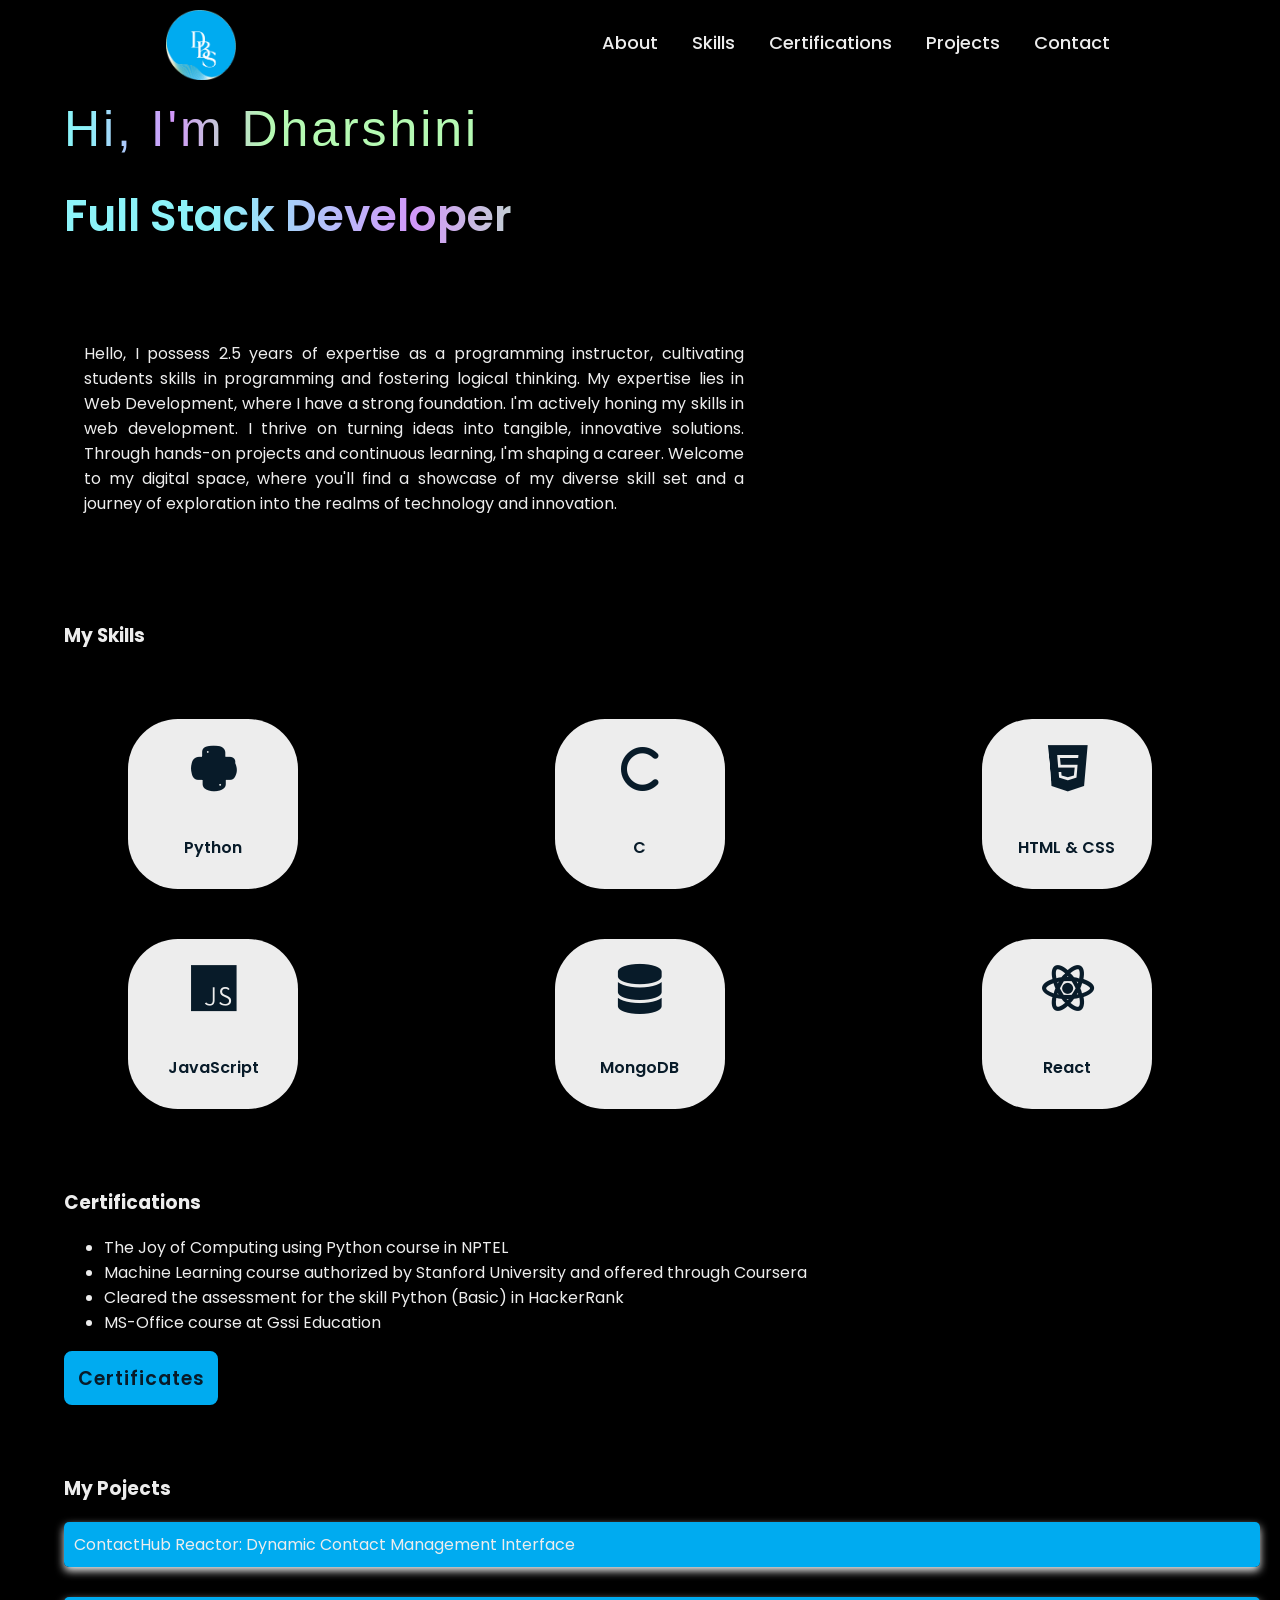
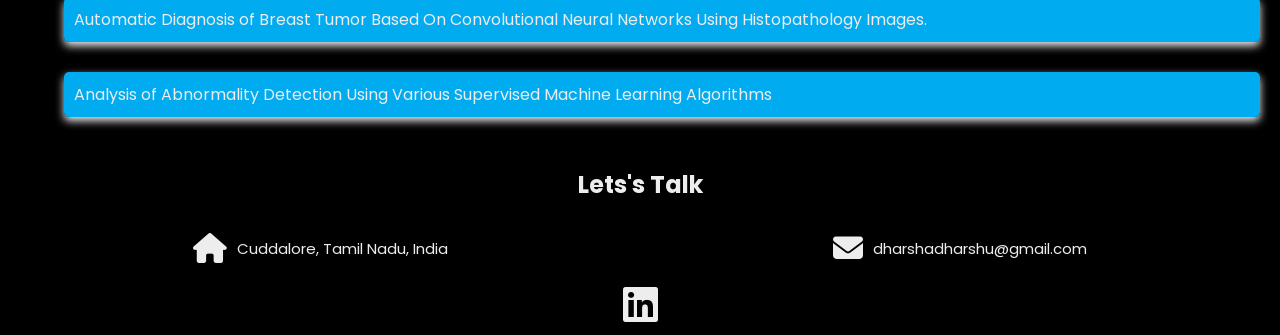
==== index.html @ 614b3e30 "Add files via upload First Commit" ====
<!DOCTYPE html>
<html lang="en">
    <head>
        <meta charset="UTF-8">
        <meta name="viewport" content="width=device-width, initial-scale=1.0">
        <link rel="stylesheet" href="style.css">
        <link rel="stylesheet" href="https://cdnjs.cloudflare.com/ajax/libs/font-awesome/6.4.2/css/all.min.css" integrity="sha512-z3gLpd7yknf1YoNbCzqRKc4qyor8gaKU1qmn+CShxbuBusANI9QpRohGBreCFkKxLhei6S9CQXFEbbKuqLg0DA==" crossorigin="anonymous" referrerpolicy="no-referrer" />
        <link href="https://fonts.googleapis.com/css2?family=Poppins:wght@300;400;700&display=swap" rel="stylesheet">
        <link rel="icon" href="/Images/icon.png" type="image/x-icon">
        <title>Dharshini B S</title>
    </head>

    <body>
        <header>
            <nav>
                <div class="logo"><a href="index.html"><img class="logo" src="Images/logo.png" alt=""></a></div>
                <div>
                    <ul class="navi">
                        <li><a class="nav-btn" href="#about">About</a></li>
                        <li><a class="nav-btn" href="#skill">Skills</a></li>
                        <li><a class="nav-btn" href="#certifications">Certifications</a></li>
                        <li><a class="nav-btn" href="#projects">Projects</a></li>
                        <li><a class="nav-btn" href="#contact">Contact</a></li>
                    </ul>
                </div>
                <div class="menu">
                    <div class="menu-line"></div>
                    <div class="menu-line"></div>
                    <div class="menu-line"></div>
                </div>
            </nav>
        </header>

        <section class="about" id="about">
            <div class="about_content">
                <span id="name">Hi, I'm Dharshini</span>
                <span><h5>Full Stack Developer</h5></span>
                <p>
                    Hello, I possess 2.5 years of expertise as a programming instructor, cultivating students 
                    skills in programming and fostering logical thinking. My expertise lies in Web Development, 
                    where I have a strong foundation. I'm actively honing my skills in web development. 
                    I thrive on turning ideas into tangible, innovative solutions. Through hands-on projects 
                    and continuous learning, I'm shaping a career. Welcome to my digital space, where you'll find 
                    a showcase of my diverse skill set and a journey of exploration into the realms of technology and innovation.
                </p>

            </div>
        </section>

        <section class="skills" id="skill">
            <h3>My Skills</h3>
            <div class="skills-cont">
                <div class="skill-icon" id="2">
                    <!-- <i class="fa-brands fa-python"></i> -->
                    <i class="fa-brands fa-python fa-beat-fade"></i><p>Python</p>
                </div>
                <div class="skill-icon">
                    <!-- <i class="fa-solid fa-c"></i> -->
                    <i class="fa-sharp fa-solid fa-c fa-beat-fade"></i><p>C</p>
                </div>
                <div class="skill-icon">
                    <!-- <i class="fa-brands fa-html5"></i> -->
                    <i class="fa-brands fa-html5 fa-beat-fade"></i><p>HTML & CSS</p>
                </div>
                <div class="skill-icon">
                    <!-- <i class="fa-brands fa-java"></i> -->
                    <i class="fa-brands fa-js fa-beat-fade"></i><P>JavaScript</P>
                </div>
                <div class="skill-icon">
                    <!-- <i class="fa-solid fa-database"></i> -->
                    <i class="fa-solid fa-database fa-beat-fade"></i><p>MongoDB</p>
                </div>
                <div class="skill-icon">
                    <!-- <i class="fa-solid fa-wifi"></i> -->
                    <i class="fa-brands fa-react fa-beat-fade"></i><p>React</p>
                </div>
            </div>
        </section>

        <section class="certifications" id="certifications">
            <h3>Certifications</h3>
            <ul>
                <li>The Joy of Computing using Python course in NPTEL</li>
                <li>Machine Learning course authorized by Stanford University and offered through Coursera</li>
                <li>Cleared the assessment for the skill Python (Basic) in HackerRank</li>
                <li> MS-Office course at Gssi Education</li>
            </ul>
            <div class="btn">
                <a class="crt_btn" href="Document/Certificate.pdf" target="_blank">Certificates</a>
            </div>
        </section>

        <section class="projects" id="projects">
            <h3>My Pojects</h3>
            <div class="project-mobile-view">
                <div class="project-container">
                    <div class="project-header" onclick="toggleprojectcontainer('section3')">ContactHub Reactor: Dynamic Contact Management Interface</div>
                    <div class="project-content" id="section3">
                        <p>The "Contact Manager using React" project involves creating a web application using the React 
                            JavaScript library to efficiently manage and organize contact information. Users can add, 
                            edit, and delete contacts, while the application dynamically updates the user interface.
                             This project typically incorporates features such as a responsive design, 
                             real-time search functionality, and a user-friendly interface for seamless contact management.</p>
                    </div>
                </div>
                <div class="project-container">
                    <div class="project-header" onclick="toggleprojectcontainer('section1')">Automatic Diagnosis of Breast Tumor Based On Convolutional Neural
                        Networks Using Histopathology Images.</div>
                    <div class="project-content" id="section1">
                        <p>Classification of the breast tissues based on supervised learning by training a
                            deep Convolutional Neural Network to improves the accuracy.The proposed
                            CNN model is compared with different classifiers for performance
                            evaluation.</p>
                    </div>
                </div>
                <div class="project-container">
                    <div class="project-header" onclick="toggleprojectcontainer('section2')">Analysis of
                        Abnormality Detection Using Various Supervised
                        Machine Learning Algorithms</div>
                    <div class="project-content" id="section2">
                        <p>The project utilizes intelligent systems in e-health for abnormality detection 
                            using wearable device data (blood pressure, ECG, etc.). Various machine learning algorithms,
                             including Decision Tree, SVM, KNN, and others, classify individuals as normal or abnormal. 
                             The aim is to enhance patient well-being and reduce healthcare costs by improving the
                              quality of healthcare decision-making.</p>
                    </div>
                </div>

            </div>
        </section>

        <footer id="contact">
            <h2>Lets's Talk</h2>
            <div class="contact">
                <div class="address">
                    <a href="https://www.google.com/maps/place/Cuddalore,+Tamil+Nadu/@11.7509062,79.7460755,14z/" target="_blank"><i class="fa-solid fa-house fa-bounce"></i></a>
                    <a href="https://www.google.com/maps/place/Cuddalore,+Tamil+Nadu/@11.7509062,79.7460755,14z/" target="_blank"><p>Cuddalore, Tamil Nadu, India</p></a>
                </div>

                <div class="mailid">
                    <a href="mailto:dharshadharshu@gmail.com"><i class="fa-solid fa-envelope fa-flip"></i></a>
                    <a href="mailto:dharshadharshu@gmail.com"><p>dharshadharshu@gmail.com</p></a>
                </div>
            </div>
            <div class="links">
                <a href="https://www.linkedin.com/in/dharshini-b-s-400274221" target="_blank"><i class="fa-brands fa-linkedin fa-fade"></i></a>
            </div>
        </footer>
    </body>
    
    <script>
        const menu = document.querySelector('.menu')
        const navi = document.querySelector('.navi')
        const menuList = document.querySelector('nav div ul')
        menu.addEventListener('click', ()=>{
            menuList.classList.toggle('showmenu')
        })
        navi.addEventListener('click', ()=>{
            menuList.classList.toggle('showmenu')
        })

        function toggleprojectcontainer(sectionId) {
            var section = document.getElementById(sectionId);
            var activeSections = document.querySelectorAll('.project-content.active');
            activeSections.forEach(function(activeSection) {
                if (activeSection.id !== sectionId) {
                    activeSection.classList.remove('active');
                }
            });
            section.classList.toggle('active');
        }
    </script>
</html>
---- style.css ----
/* background: linear-gradient(to right, #12c2e9, #f64f59, #f64f59);
    -webkit-background-clip: text;
    -webkit-text-fill-color: transparent; */


html{
    scroll-behavior: smooth;
}
body{
    padding: 0;
    margin: 0;
    font-family: 'Poppins','Gill Sans', 'Gill Sans MT', Calibri, 'Trebuchet MS', sans-serif;
    background: black;
    color: #ededed;
}
.about_content #name{
font-family: "Lucida Sans Unicode", "Lucida Grande", sans-serif;
background: rgb(140,243,249);
background: linear-gradient(90deg, rgba(140,243,249,1) 5%, rgba(210,151,250,1) 26%, rgba(181,250,179,1) 49%, rgba(181,250,179,1) 93%);
background-clip: text;
-webkit-text-fill-color: transparent;
font-size: 50px;
letter-spacing: 2.9px;
word-spacing: 0.2px;
font-weight: 1900;
}
.about_content span h5{
    background: rgb(140,243,249);
    background: linear-gradient(90deg, rgba(140,243,249,1) 21%, rgba(210,151,250,1) 50%, rgba(181,250,179,1) 75%, rgba(255,189,202,1) 100%);
    background-clip: text;
    -webkit-text-fill-color: transparent;
    font-size: 44px;
    font-weight: 600;
    margin-top: 25px;
}
header{
    position: fixed;
    width: 100%;
    background: black;
    z-index: 100;
}
nav{
    display: flex;
    justify-content: space-around;
    align-items: center;
}

nav ul a{
    position: relative;
    text-decoration: none;
    color: #ededed;
    font-weight: 500;
    border-radius: 2px;
    padding: 10px;
    font-size: 18px;
    transition: .5s;
    overflow: hidden;
}
.logo{
    width: 70px;
    height: 70px;
    padding: 5px;
}
nav li{
    display: inline-block;
    margin: 0 5px;
    justify-content: space-around;
    margin-top: 5px;
}
nav ul a::before{
    border-radius: 20px;
    content: '';
    position: absolute;
    top: 0;
    left: 0;
    width: 0%;
    height: 100%;
    background: #00abf0;
    z-index: -1;
    transition: .3s;
}
nav ul a:hover::before{
    width: 100%;
}
   
.menu-line{
    height: 3px;
    width: 20px;
    background-color: #ededed;
    margin-bottom: 3px;
}
.menu{
    cursor: pointer;
    display: none;
}

@media all and (max-width:720px){
    .logo{
        position: relative;
        bottom: 8px;
        padding: 3px;
    }
    nav{
        flex-direction: column;
    }
    nav li{
        display: block;
        padding: 10px 0;
        background: none;

    }
    nav ul{
        text-align: center;
        padding: 0;
        display: none;
    }
    .logo{
        align-self: flex-start;
        margin: 10px 0px 0px 30px;
    }
    .menu{
        display: block;
        position: absolute;
        right: 20px;
        top: 30px;
    }
    .showmenu{
        display: block;
    }
}
.about{
    padding-top: 100px;
    display: flex;
    align-items: center;
    padding-left: 5%;    
}    

.about_content{
    max-width: 700px;
}


.about_content h1{
    font-size: 40px;
    font-weight: 700;
}

.about_content h3{
    font-size: 32px;
    font-weight: 700;
    color: #00abf0;
    line-height: .5;
}

.about_content p{
    font-size: 16px;
    /* margin: 20px 0 40px; */
    text-align: justify;
    padding: 20px;
    padding-top: -20px;
}

.btn a{
    display: inline-flex;
    justify-content: center;
    align-items: center;
    width: 150px;
    height: 50px;
    position: relative;
    background: #00abf0;
    border: 2px solid #00abf0;
    border-radius: 8px;
    font-size: 19px;
    color: #081b29;
    text-decoration: none;
    font-weight: 600;
    letter-spacing: 1px;
    z-index: 1;
    overflow: hidden;
}

.btn .res_btn{
    background: transparent;
    color: #00abf0;
}

.btn .res_btn::before{
    background: #00abf0;
}

.btn .res_btn:hover{
    color: #081b29;
}

.btn a::before{
    content: '';
    position: absolute;
    top: 0;
    left: 0;
    width: 0;
    height: 100%;
    background: #081b29;
    z-index: -1;
    transition: .3s;
}

.btn a:hover::before{
    width: 100%;
}
.skills{
    padding-top: 50px;
}
.skills h3{
    padding-left: 5%;
}
.skills-cont{
    max-width: 100%;
    display: grid;
    grid-template-columns: repeat(3, 1fr);
    justify-items: center;
    align-items: center;
}
.skills-cont div{
    background-color: #ededed;
    height: 170px;
    width: 170px;
    border-radius: 50px;
    margin-top: 50px;
    text-align: center;
    position: relative;
    transition: .5s;
    overflow: hidden;
    z-index: 1;
}
.skill-icon i{
    font-size: 50px;
    color: #081b29;
    line-height: 2;
}
.skills-cont div p{
    color: #081b29;
    font-weight: 600;
    display: flex;
    justify-content: center;
}
.skills-cont div::before{
    border-radius: 50px;
    content: '';
    position: absolute;
    top: 0;
    left: 0;
    width: 100%;
    height: 0%;
    background: #00abf0;
    z-index: -1;
    transition: .3s;
}

.skills-cont div:hover::before{
    height: 100%;
}
.skills-cont div:hover{
    box-shadow: 0 4px 8px 0 #ededed, 0 6px 20px 0 #ededed;
}
@media all and (max-width:750px){
    .skills-cont{
        grid-template-columns: repeat(2, 1fr);
    }
    .skills-cont div{
        height: 140px;
        width: 140px;
        border-radius: 30px;
    }
    .skill-icon i{
        font-size: 40px;
    }
    .skills-cont div p{
        font-size: 15px;
    }
    .skills-cont div::before{
        border-radius: 30px;
        content: '';
        position: absolute;
        top: 0;
        left: 0;
        width: 100%;
        height: 0%;
        background: #00abf0;
        z-index: -1;
        transition: .3s;
    }
}
.skill-icon i:nth-child(1){
    font-weight: 1000;
}

.certifications{
    padding-top: 60px;
    margin-left: 5%;
}
.certifications p{
    width: 90%;
    padding-left: 10px;
    text-align: justify;
    font-size: 16px;
}
.slider-wrapper{
    display: flex;
    justify-content: center;
    position: relative;
    max-width: 90%;
    margin: 0 auto;
    margin-top: 30px;
}
.slider{
    margin-right: 5%;
    max-width: 48rem;
    display: flex;
    aspect-ratio: 16 / 9;
    overflow-x: auto;
    scroll-snap-type: x mandatory;
    scroll-behavior: smooth;
    border-radius: 20px;
    box-shadow: 0 4px 8px 0 #ededed, 0 6px 20px 0 #ededed;
    transition: .5s;
}
.slider:hover{
    box-shadow: 0 4px 8px 0 #00abf0, 0 6px 20px 0 #00abf0;
}
.slider {
    -ms-overflow-style: none;  /* Internet Explorer 10+ */
    scrollbar-width: none;  /* Firefox */
}
.slider::-webkit-scrollbar { 
    display: none;  /* Safari and Chrome */
}
.slider img{
    flex: 1 0 100%;
    scroll-snap-align: start;
    object-fit: cover;
    border-radius: 20px;
}
.slider-nav a{
    width: 10px;
    height: 10px;
    border-radius: 50%;
    background: #ffff;
    opacity: 0.75;
    transition: opacity ease 250ms;
}
.slider-nav a:hover{
    opacity: 1;
}
.btn .crt_btn:hover{
    color: #00abf0;
}

.projects{
    padding-left: 5%;
    padding-top: 50px;
}
.project-mobile-view{
    display: block;
    padding-right: 20px;
}
.project-container {
    border-radius: 5px;
    margin-bottom: 30px;
    overflow: hidden;
    box-shadow: 0 4px 8px 0 #ededed, 0 0 0px 0 #ededed;
}
.project-container:hover{
    box-shadow: 0 4px 8px 0 #00abf0, 0 6px 20px 0 #00abf0;
}
.project-header {
    background-color: #00abf0;
    padding: 10px;
    cursor: pointer;
}
.project-content {
    background: #ededed;
    color: #081b29;
    max-height: 0;
    opacity: 0;
    padding: 0px 15px 0px 15px;
    text-align: justify;
    overflow: hidden;
    transition: max-height 0.3s ease-out, opacity 0.3s ease-out;
}
.project-content.active {
    max-height: 1000px;
    opacity: 1;
    transition: max-height 0.5s ease-in, opacity 0.5s ease-in;
}

footer{
    width: 100%;
    background: black;
    display: flex;
    flex-direction: column;
    align-items: center;
    justify-content: center;
    text-decoration: none;
}
footer div{
    width: 100%;
}

footer .contact{
    display: flex;
    align-items: center;
    justify-content: space-around;
}
footer .contact div{
    font-size: 15px;
    text-decoration: none;
    display: flex;
    align-items: center;
    justify-content: center;
    color: #ededed;
}
.contact a{
    text-decoration: none;
    color: #ededed;
}
footer .contact i{
    font-size: 30px;
    float: right;
    align-self:right;
}
footer .contact p{
    margin-left: 10px;
}

footer .links{
    display: contents;
    align-items: center;
    font-size: 40px;
}

footer .links i{
    height: 37px;
    text-decoration: none;
    padding: 0;
    color: #ededed;
}
footer .links i:hover{
    box-shadow: 0 4px 8px 0 #00abf0, 0 6px 20px 0 #00abf0;
}
@media all and (max-width:750px){
    footer .contact{
        display: flex;
        flex-direction: column;
        align-items: center;
        justify-content: space-around;
    }
    footer .links i{
        box-shadow: 0 4px 8px 0 #00abf0, 0 6px 20px 0 #00abf0;
    }
    footer .links i:hover{
        content: none;
    }
}
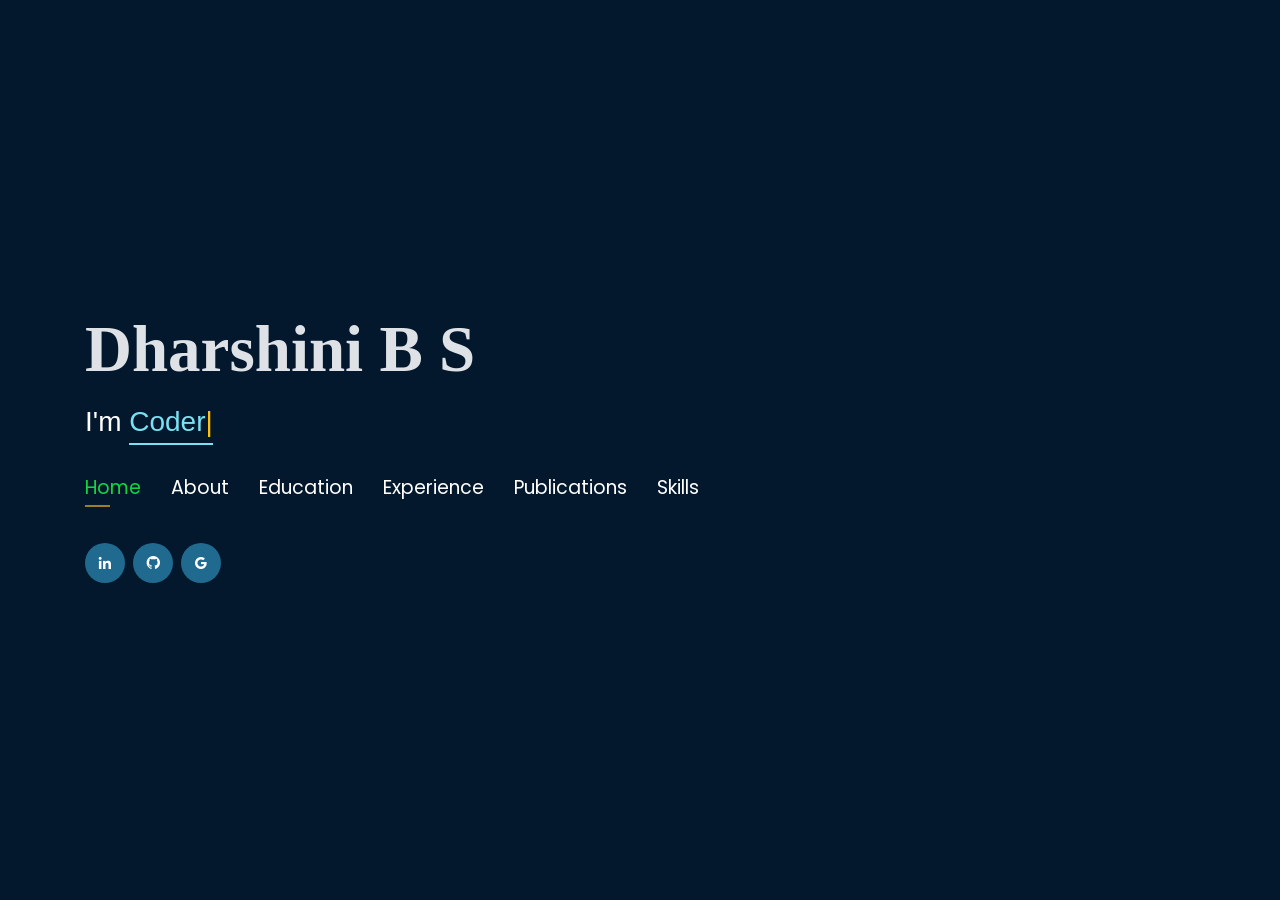
==== commit e48190f6: "Add files via upload" ====
--- a/index.html
+++ b/index.html
@@ -1,173 +1,636 @@
-<!DOCTYPE html>
-<html lang="en">
-    <head>
-        <meta charset="UTF-8">
-        <meta name="viewport" content="width=device-width, initial-scale=1.0">
-        <link rel="stylesheet" href="style.css">
-        <link rel="stylesheet" href="https://cdnjs.cloudflare.com/ajax/libs/font-awesome/6.4.2/css/all.min.css" integrity="sha512-z3gLpd7yknf1YoNbCzqRKc4qyor8gaKU1qmn+CShxbuBusANI9QpRohGBreCFkKxLhei6S9CQXFEbbKuqLg0DA==" crossorigin="anonymous" referrerpolicy="no-referrer" />
-        <link href="https://fonts.googleapis.com/css2?family=Poppins:wght@300;400;700&display=swap" rel="stylesheet">
-        <link rel="icon" href="/Images/icon.png" type="image/x-icon">
-        <title>Dharshini B S</title>
-    </head>
-
-    <body>
-        <header>
-            <nav>
-                <div class="logo"><a href="index.html"><img class="logo" src="Images/logo.png" alt=""></a></div>
-                <div>
-                    <ul class="navi">
-                        <li><a class="nav-btn" href="#about">About</a></li>
-                        <li><a class="nav-btn" href="#skill">Skills</a></li>
-                        <li><a class="nav-btn" href="#certifications">Certifications</a></li>
-                        <li><a class="nav-btn" href="#projects">Projects</a></li>
-                        <li><a class="nav-btn" href="#contact">Contact</a></li>
-                    </ul>
-                </div>
-                <div class="menu">
-                    <div class="menu-line"></div>
-                    <div class="menu-line"></div>
-                    <div class="menu-line"></div>
-                </div>
-            </nav>
-        </header>
-
-        <section class="about" id="about">
-            <div class="about_content">
-                <span id="name">Hi, I'm Dharshini</span>
-                <span><h5>Full Stack Developer</h5></span>
-                <p>
-                    Hello, I possess 2.5 years of expertise as a programming instructor, cultivating students 
-                    skills in programming and fostering logical thinking. My expertise lies in Web Development, 
-                    where I have a strong foundation. I'm actively honing my skills in web development. 
-                    I thrive on turning ideas into tangible, innovative solutions. Through hands-on projects 
-                    and continuous learning, I'm shaping a career. Welcome to my digital space, where you'll find 
-                    a showcase of my diverse skill set and a journey of exploration into the realms of technology and innovation.
-                </p>
-
-            </div>
-        </section>
-
-        <section class="skills" id="skill">
-            <h3>My Skills</h3>
-            <div class="skills-cont">
-                <div class="skill-icon" id="2">
-                    <!-- <i class="fa-brands fa-python"></i> -->
-                    <i class="fa-brands fa-python fa-beat-fade"></i><p>Python</p>
-                </div>
-                <div class="skill-icon">
-                    <!-- <i class="fa-solid fa-c"></i> -->
-                    <i class="fa-sharp fa-solid fa-c fa-beat-fade"></i><p>C</p>
-                </div>
-                <div class="skill-icon">
-                    <!-- <i class="fa-brands fa-html5"></i> -->
-                    <i class="fa-brands fa-html5 fa-beat-fade"></i><p>HTML & CSS</p>
-                </div>
-                <div class="skill-icon">
-                    <!-- <i class="fa-brands fa-java"></i> -->
-                    <i class="fa-brands fa-js fa-beat-fade"></i><P>JavaScript</P>
-                </div>
-                <div class="skill-icon">
-                    <!-- <i class="fa-solid fa-database"></i> -->
-                    <i class="fa-solid fa-database fa-beat-fade"></i><p>MongoDB</p>
-                </div>
-                <div class="skill-icon">
-                    <!-- <i class="fa-solid fa-wifi"></i> -->
-                    <i class="fa-brands fa-react fa-beat-fade"></i><p>React</p>
-                </div>
-            </div>
-        </section>
-
-        <section class="certifications" id="certifications">
-            <h3>Certifications</h3>
-            <ul>
-                <li>The Joy of Computing using Python course in NPTEL</li>
-                <li>Machine Learning course authorized by Stanford University and offered through Coursera</li>
-                <li>Cleared the assessment for the skill Python (Basic) in HackerRank</li>
-                <li> MS-Office course at Gssi Education</li>
-            </ul>
-            <div class="btn">
-                <a class="crt_btn" href="Document/Certificate.pdf" target="_blank">Certificates</a>
-            </div>
-        </section>
-
-        <section class="projects" id="projects">
-            <h3>My Pojects</h3>
-            <div class="project-mobile-view">
-                <div class="project-container">
-                    <div class="project-header" onclick="toggleprojectcontainer('section3')">ContactHub Reactor: Dynamic Contact Management Interface</div>
-                    <div class="project-content" id="section3">
-                        <p>The "Contact Manager using React" project involves creating a web application using the React 
-                            JavaScript library to efficiently manage and organize contact information. Users can add, 
-                            edit, and delete contacts, while the application dynamically updates the user interface.
-                             This project typically incorporates features such as a responsive design, 
-                             real-time search functionality, and a user-friendly interface for seamless contact management.</p>
-                    </div>
-                </div>
-                <div class="project-container">
-                    <div class="project-header" onclick="toggleprojectcontainer('section1')">Automatic Diagnosis of Breast Tumor Based On Convolutional Neural
-                        Networks Using Histopathology Images.</div>
-                    <div class="project-content" id="section1">
-                        <p>Classification of the breast tissues based on supervised learning by training a
-                            deep Convolutional Neural Network to improves the accuracy.The proposed
-                            CNN model is compared with different classifiers for performance
-                            evaluation.</p>
-                    </div>
-                </div>
-                <div class="project-container">
-                    <div class="project-header" onclick="toggleprojectcontainer('section2')">Analysis of
-                        Abnormality Detection Using Various Supervised
-                        Machine Learning Algorithms</div>
-                    <div class="project-content" id="section2">
-                        <p>The project utilizes intelligent systems in e-health for abnormality detection 
-                            using wearable device data (blood pressure, ECG, etc.). Various machine learning algorithms,
-                             including Decision Tree, SVM, KNN, and others, classify individuals as normal or abnormal. 
-                             The aim is to enhance patient well-being and reduce healthcare costs by improving the
-                              quality of healthcare decision-making.</p>
-                    </div>
-                </div>
-
-            </div>
-        </section>
-
-        <footer id="contact">
-            <h2>Lets's Talk</h2>
-            <div class="contact">
-                <div class="address">
-                    <a href="https://www.google.com/maps/place/Cuddalore,+Tamil+Nadu/@11.7509062,79.7460755,14z/" target="_blank"><i class="fa-solid fa-house fa-bounce"></i></a>
-                    <a href="https://www.google.com/maps/place/Cuddalore,+Tamil+Nadu/@11.7509062,79.7460755,14z/" target="_blank"><p>Cuddalore, Tamil Nadu, India</p></a>
-                </div>
-
-                <div class="mailid">
-                    <a href="mailto:dharshadharshu@gmail.com"><i class="fa-solid fa-envelope fa-flip"></i></a>
-                    <a href="mailto:dharshadharshu@gmail.com"><p>dharshadharshu@gmail.com</p></a>
-                </div>
-            </div>
-            <div class="links">
-                <a href="https://www.linkedin.com/in/dharshini-b-s-400274221" target="_blank"><i class="fa-brands fa-linkedin fa-fade"></i></a>
-            </div>
-        </footer>
-    </body>
-    
-    <script>
-        const menu = document.querySelector('.menu')
-        const navi = document.querySelector('.navi')
-        const menuList = document.querySelector('nav div ul')
-        menu.addEventListener('click', ()=>{
-            menuList.classList.toggle('showmenu')
-        })
-        navi.addEventListener('click', ()=>{
-            menuList.classList.toggle('showmenu')
-        })
-
-        function toggleprojectcontainer(sectionId) {
-            var section = document.getElementById(sectionId);
-            var activeSections = document.querySelectorAll('.project-content.active');
-            activeSections.forEach(function(activeSection) {
-                if (activeSection.id !== sectionId) {
-                    activeSection.classList.remove('active');
-                }
-            });
-            section.classList.toggle('active');
-        }
-    </script>
-</html>+<!DOCTYPE html>
+<html lang="en">
+
+<head>
+  <!-- Google Tag Manager -->
+  <script>(function(w,d,s,l,i){w[l]=w[l]||[];w[l].push({'gtm.start':
+  new Date().getTime(),event:'gtm.js'});var f=d.getElementsByTagName(s)[0],
+  j=d.createElement(s),dl=l!='dataLayer'?'&l='+l:'';j.async=true;j.src=
+  'https://www.googletagmanager.com/gtm.js?id='+i+dl;f.parentNode.insertBefore(j,f);
+  })(window,document,'script','dataLayer','GTM-5BB8W2X');</script>
+  <!-- End Google Tag Manager -->
+  <link rel="icon" type="image/png" href="/favicon.png"/>
+  <meta charset="utf-8">
+  <meta content="width=device-width, initial-scale=1.0" name="viewport">
+
+  <title>Personal Portfolio</title>
+  <meta content="" name="descriptison">
+  <meta content="" name="keywords">
+
+  <!-- Google Fonts -->
+  <link href="https://fonts.googleapis.com/css?family=Open+Sans:300,300i,400,400i,600,600i,700,700i|Raleway:300,300i,400,400i,500,500i,600,600i,700,700i|Poppins:300,300i,400,400i,500,500i,600,600i,700,700i" rel="stylesheet">
+
+  <!-- Vendor CSS Files -->
+  <link href="assets/vendor/bootstrap/css/bootstrap.min.css" rel="stylesheet">
+  <link href="assets/vendor/icofont/icofont.min.css" rel="stylesheet">
+  <link href="assets/vendor/remixicon/remixicon.css" rel="stylesheet">
+  <link href="assets/vendor/owl.carousel/assets/owl.carousel.min.css" rel="stylesheet">
+  <link href="assets/vendor/boxicons/css/boxicons.min.css" rel="stylesheet">
+  <link href="assets/vendor/venobox/venobox.css" rel="stylesheet">
+
+  <!-- Template Main CSS File -->
+  <link href="assets/css/style.css" rel="stylesheet">
+
+
+  <!-- Global site tag (gtag.js) - Google Analytics -->
+  <script async src="https://www.googletagmanager.com/gtag/js?id=UA-169007209-3"></script>
+  <script>
+    window.dataLayer = window.dataLayer || [];
+    function gtag(){dataLayer.push(arguments);}
+    gtag('js', new Date());
+
+    gtag('config', 'UA-169007209-3');
+  </script>
+
+
+
+  <!-- =======================================================
+  * Template Name: Personal - v2.1.0
+  * Template URL: https://bootstrapmade.com/personal-free-resume-bootstrap-template/
+  * Author: BootstrapMade.com
+  * License: https://bootstrapmade.com/license/
+  ======================================================== -->
+</head>
+
+<body>
+  
+  <!-- Google Tag Manager (noscript) -->
+  <noscript><iframe src="https://www.googletagmanager.com/ns.html?id=GTM-5BB8W2X"
+  height="0" width="0" style="display:none;visibility:hidden"></iframe></noscript>
+  <!-- End Google Tag Manager (noscript) -->
+  <!-- ======= Header ======= -->
+  <header id="header" class="header-tops">
+
+    <div class="container">
+
+      <h1><a href="index.html">Dharshini B S</a></h1>
+      <h2 style="color:#fff">I'm <span class="typing" style="color:#7ae0f2"></span></h2>
+      <nav class="nav-menu d-none d-lg-block">
+        <ul>
+          <li class="active"><a href="#header"> <span>Home</span></a></li>
+          <li><a href="#about"><span>About</span></a></li>
+          <li><a href="#education"> <span>Education</span></a></li>
+          <li><a href="#experience"> <span>Experience</span></a></li>
+          <li><a href="#portfolio"> <span>Publications</span></a></li>
+          <li><a href="#skills"> <span>Skills</span></a></li>
+        </ul>
+      </nav><!-- .nav-menu -->
+
+      <div class="social-links">
+          <a href="https://www.linkedin.com/in/dharshinibs" target="_blank" class="linkedin"><i class="bx bxl-linkedin"></i></a>
+          <a href="https://github.com/DharshiniBS" target="_blank" class="github"><i class="bx bxl-github"></i></a>
+          <a href="mailto:dharshadharshu@gmail.com" target="_blank" class="google"><i class="bx bxl-google"></i></a>
+
+      </div>
+
+    </div>
+  </header><!-- End Header -->
+
+  <!-- ======= About Section ======= -->
+  <section id="about" class="about">
+
+    <!-- ======= About Me ======= -->
+    <div class="about-me container">
+
+      <div class="section-title">
+        <h2>About</h2>
+      </div>
+
+      <div class="row">
+        <div class="col-lg-4" data-aos="fade-right">
+          <img src="assets/img/profile.jpeg" class="img-fluid" alt="">
+        </div>
+        <div class="col-lg-8 pt-4 pt-lg-0 content" data-aos="fade-left">
+          <p>
+            Focused and enthusiastic professional specializing in Programming and Deep Learning. 
+            With experience in teaching and training roles, I have built a strong foundation in core concepts and their practical application through various projects. 
+            This hands-on experience has strengthened my interest in these domains. 
+            A quick learner with a strong commitment to continuous improvement, I am driven to consistently enhance my knowledge and skills.
+          </p>
+
+        </div>
+      </div>
+
+    </div><!-- End About Me -->
+
+    <!-- ======= Interests ======= -->
+    <div class="interests container">
+
+      <div class="section-title">
+        <h2>Interests</h2>
+      </div>
+
+      <div class="row">
+        <div class="col-lg-3 col-md-4">
+          <div class="icon-box">
+            <i class="ri-global-line" style="color: #ffbb2c;"></i>
+            <h3>Large Language Models</h3>
+          </div>
+        </div>
+        <div class="col-lg-3 col-md-4 mt-4 mt-md-0">
+          <div class="icon-box">
+            <i class="ri-database-2-line" style="color: #5578ff;"></i>
+            <h3>Machine Learning</h3>
+          </div>
+        </div>
+        <div class="col-lg-3 col-md-4 mt-4 mt-md-0">
+          <div class="icon-box">
+            <i class="ri-camera-3-line" style="color: #e80368;"></i>
+            <h3>Computer Vision</h3>
+          </div>
+        </div>
+        <div class="col-lg-3 col-md-4 mt-4 mt-lg-0">
+          <div class="icon-box">
+            <i class="ri-english-input" style="color: #1c7d32;"></i>
+            <h3>NLP</h3>
+          </div>
+        </div>
+        <div class="col-lg-3 col-md-4 mt-4">
+          <div class="icon-box">
+            <i class="ri-code-s-slash-fill" style="color: #28a745;"></i>
+            <h3>Deep Learning</h3>
+          </div>
+        </div>
+        <div class="col-lg-3 col-md-4 mt-4">
+          <div class="icon-box">
+            <i class="ri-bar-chart-box-line" style="color: #f1081f;"></i>
+            <h3>Visualization</h3>
+          </div>
+        </div>
+        <div class="col-lg-3 col-md-4 mt-4">
+          <div class="icon-box">
+            <i class="ri-file-list-3-line" style="color: #47aeff;"></i>
+            <h3>OOPs</h3>
+          </div>
+        </div>
+        <div class="col-lg-3 col-md-4 mt-4">
+          <div class="icon-box">
+            <i class="ri-image-line" style="color: #ffc107;"></i>
+            <h3>Image Processing</h3>
+          </div>
+        </div>
+      </div>
+
+    </div><!-- End Interests -->
+  </section><!-- End About Section -->
+
+
+
+  <!-- ======= Education Section ======= -->
+  <section id="education" class="services">
+    <div class="container">
+      <div class="section-title">
+        <h2>Education</h2>
+      </div>
+      <div class="row">
+        <div class="col-lg-12" data-aos="fade-up" style="display: inline-block;">
+
+
+            <div class="col-md-4 mt-4 mt-md-0 icon-box" data-aos="fade-up" data-aos-delay="100" style="padding:0px 0px;padding-bottom: 5px;display: inline-block;">
+              <img src="assets/img/education/ASU.jpg" class="img-fluid" alt="">
+              <!-- <h4 style="text-align:left;"><a href="https://www.asu.edu/" target="_blank" style="color:#12d640">Arizona State University</a><br> </h4> -->
+              <p style="text-align:left;color:#fff;padding: 5px 10px;"><em>M.E. in Computer Science & Engineering</em></p>
+              <h5 style="text-align:left;padding: 0px 10px;">Janurary 2016 - 2018</h5>
+              <h6 style="text-align:left;color:#fff;padding: 0px 10px;">Relevant Coursework</h6>
+              <ul style="text-align:left;color:#fff;">
+                <li>Machine Learning</li>
+                <li>Foundation Of Deep Learning</li>
+                <li>Data Mining</li>
+              </ul>
+            </div>
+            <div class="col-md-4 mt-4 mt-md-0 icon-box" data-aos="fade-up" data-aos-delay="100" style="padding:0px 0px;padding-bottom: 5px;display: inline-block;">
+              <img src="assets/img/education/au.png" class="img-fluid" alt="">
+              <!-- <h4 style="text-align:left;"><a href="https://ahduni.edu.in/" target="_blank" style="color:#12d640">Ahmedabad University</a><br> </h4> -->
+              <p style="text-align:left;color:#fff;padding: 5px 10px;"><em>B.E. in Computer Science & Engineering</em></p>
+              <h5 style="text-align:left;padding: 0px 10px;">July 2012 - May 2016</h5>
+              <h6 style="text-align:left;color:#fff;padding: 0px 10px;">Relevant Coursework</h6>
+              <ul style="text-align:left;color:#fff;">
+                <!-- <li>Data Structures &amp; Algorithms</li> -->
+                <li>Object Oriented Programming</li>
+                <!-- <li>Operating Systems</li> -->
+                <li>Web Development</li>
+                <li>Database Management Systems</li>
+                <!-- <li>Computer Vision</li> -->
+              </ul>
+            </div>
+          </div>
+        </div>
+      </div>
+
+
+    <div class="portfolio">
+    <div class="container">
+      <div class="section-title">
+        <h2>Certification</h2>
+      </div>
+
+      <div class="row portfolio-container" style="position: relative; height: 437.75px;">
+
+         <div class="col-lg-4 col-md-6 portfolio-item filter-app" style="position: absolute; left: 0px; top: 0px;">
+          <div class="portfolio-wrap">
+            <img src="assets/img/certification/stanford.jpg" class="img-fluid" alt="">
+            <div class="portfolio-info">
+              <h4>Machine Learning</h4>
+              <div class="portfolio-links">
+                <a href="https://www.coursera.org/account/accomplishments/certificate/WBTCLSNTFJ3L?utm_medium=certificate&amp;utm_source=link&amp;utm_campaign=copybutton_certificate/" target="_blank" title="Certificate"><i class="bx bx-link"></i></a>
+              </div>
+            </div>
+           </div>
+          </div>
+
+        <div class="col-lg-4 col-md-6 portfolio-item filter-app" style="position: absolute; left: 370px; top: 0px;">
+          <div class="portfolio-wrap">
+            <img src="assets/img/certification/google.jpg" class="img-fluid" alt="">
+            <div class="portfolio-info">
+              <h4>Using Python to Interact with the Operating System</h4>
+              <div class="portfolio-links">
+                <a href="https://www.coursera.org/account/accomplishments/certificate/FJD2G23UEFN3?utm_medium=certificate&amp;utm_source=link&amp;utm_campaign=copybutton_certificate" target="_blank" title="Certificate"><i class="bx bx-link"></i></a>
+              </div>
+            </div>
+          </div>
+        </div>
+
+        <div class="col-lg-4 col-md-6 portfolio-item filter-app" style="position: absolute; left: 740px; top: 0px;">
+          <div class="portfolio-wrap">
+            <img src="assets/img/certification/edx.jpg" class="img-fluid" alt="">
+            <div class="portfolio-info">
+              <h4>Unlocking the Power of Generative AI with ChatGPT for Higher Education</h4>
+              <div class="portfolio-links">
+                <a href="https://courses.edx.org/certificates/0804d7b47d7f4a48bcc461adaeb17a81?_gl=1*1rbzo7f*_gcl_au*OTM4NjE3MzAzLjE3Njk5NDMwOTE.*_ga*MjA1NTg3ODk0My4xNzIyOTMyODA3*_ga_D3KS4KMDT0*czE3Njk5NDI0NDAkbzI0JGcxJHQxNzY5OTQzMjkwJGo0JGwwJGgw" target="_blank" title="Certificate"><i class="bx bx-link"></i></a>
+              </div>
+            </div>
+          </div>
+        </div>
+
+        <div class="col-lg-4 col-md-6 portfolio-item filter-project" style="position: absolute; left: 0px; top: 218.875px;">
+          <div class="portfolio-wrap">
+            <img src="assets/img/certification/ccna.jpg" class="img-fluid" alt="">
+            <div class="portfolio-info">
+              <h4>CISCO Certified Network Administrator</h4>
+              <div class="portfolio-links">
+                <a href="" target="_blank" title="Certificate"><i class="bx bx-link"></i></a>
+              </div>
+            </div>
+          </div>
+        </div>
+
+        <div class="col-lg-4 col-md-6 portfolio-item filter-project" style="position: absolute; left: 370px; top: 218.875px;">
+          <div class="portfolio-wrap">
+            <img src="assets/img/certification/wipro.jpg" class="img-fluid" alt="">
+            <div class="portfolio-info">
+              <h4>Java Full Stack</h4>
+              <div class="portfolio-links">
+                <a href="https://drive.google.com/file/d/1drthbE5JYoNCdkO7h_-tzZXprnpvVwlR/view?usp=drive_link" target="_blank" title="Certificate"><i class="bx bx-link"></i></a>
+              </div>
+            </div>
+          </div>
+        </div>
+
+
+        <div class="col-lg-4 col-md-6 portfolio-item filter-project" style="position: absolute; left: 740px; top: 218.875px;">
+          <div class="portfolio-wrap">
+            <img src="assets/img/certification/nptel.jpg" class="img-fluid" alt="">
+            <div class="portfolio-info">
+              <h4>The Joy of Computing using Python</h4>
+              <div class="portfolio-links">
+                <a href="https://drive.google.com/file/d/1WXH9vODmFO-AtDFtNCcJ02EVN6AEyaKJ/view?usp=drive_link" target="_blank" title="Certificate"><i class="bx bx-link"></i></a>
+              </div>
+            </div>
+          </div>
+        </div>
+
+      </div>
+    </div>
+    </div>
+
+  </section>
+  <!-- End Education Section -->
+
+
+
+  <!-- Start Experience Section -->
+
+  <section id="experience" class="services">
+    <div class="container">
+      <div class="section-title">
+        <h2>Experience</h2>
+      </div>
+      <div class="row">
+          <div class="col-lg-12" data-aos="fade-up">
+              <div class="col-md-12 mt-4 mt-md-0 icon-box" data-aos="fade-up" data-aos-delay="100">
+                <h4 style="text-align:left;"><a href="https://www.asu.edu/" style="color:#12d640">Rajalakshmi Engineering College</a><br> </h4>
+                <h5 style="text-align:left;">July 2024 - Present</h5>
+                <p style="text-align:left;color:#fff"><em>Assistant Professor </em></p>
+                <ul style="text-align:left;">
+                  <li>Actively involved in teaching and mentoring students, emphasizing hands-on skill development.</li>
+                  <li>Guiding students in their overall academic and professional growth.</li>
+                  <li>Actively contributing to departmental academic activities.</li>
+                    
+                </ul>
+              </div>
+              <div class="col-md-12 mt-4 mt-md-0 icon-box" data-aos="fade-up" data-aos-delay="100">
+                <h4 style="text-align:left;"><a href="https://www.augmenify.com/" style="color:#12d640">CK College of Engineering & Technology</a><br> </h4>
+                <h5 style="text-align:left;">March 2023 - July 2024</h5>
+                <p style="text-align:left;color:#fff"><em>Head of Training</em></p>
+                <ul style="text-align:left;">
+                  <li>Transitioned the institution’s online learning system from Google Forms to Moodle, improving
+                      assessment and learning workflows.</li>
+                  <li>Initiated and coordinated English communication training in collaboration with external trainers.</li>
+                  <li>Tracked learner progress, maintained training dashboards, and conducted simulated interviews.</li>
+                </ul>
+                
+                <h5 style="text-align:left;">September 2021 - July 2024</h5>
+                <p style="text-align:left;color:#fff"><em>Programming Skill Trainer</em></p>
+                <ul style="text-align:left;">
+                  <li>Created HackerRank contests with scenario-based problems for student skill development.</li>
+                  <li>Produced instructional videos on C programming concepts and Python programs.</li>
+                  <li>Published biweekly MCQs, monitored performance trends, and provided feedback.</li>
+                </ul>
+                
+                <h5 style="text-align:left;">September 2021 - July 2024</h5>
+                <p style="text-align:left;color:#fff"><em>Assistant Professor</em></p>
+                <ul style="text-align:left;">
+                  <li>Training students with a focus on practical skill development.</li>
+                  <li>Mentoring students for academic and professional growth.</li>
+                </ul>
+              </div>
+              
+              
+              
+          </div>
+        </div>
+    </div>
+  </section>
+
+  <!-- End Experience Section -->
+
+
+
+  <!-- Start Project Section -->
+  <section id="portfolio" class="portfolio">
+    <div class="container">
+
+      <div class="section-title">
+        <h2>Publications</h2>
+      </div>
+
+      <div class="row">
+        <div class="col-lg-12 d-flex justify-content-center">
+          <ul id="portfolio-flters">
+            <li data-filter="*" class="filter-active">All</li>
+            <li data-filter=".filter-Journals">Journals</li>
+            <li data-filter=".filter-Conferences">Conferences</li>
+          </ul>
+        </div>
+      </div>
+
+      <div class="row portfolio-container">
+
+        <div class="col-lg-4 col-md-6 portfolio-item filter-Journals">
+          <center><h4>Liver Tumor Segmentation</h4></center>
+          <div class="portfolio-wrap">
+            <img src="assets/img/project/Campus Carpooling.jpg" class="img-fluid" alt="">
+            <div class="portfolio-info">
+              <div class="portfolio-links">
+                <a href="projects/Liver Tumor Segmentation.html" data-gall="portfolioDetailsGallery" data-vbtype="iframe" class="venobox" title="Paper Details"><i class="bx bx-info-circle"></i></a>
+              </div>
+            </div>
+          </div>
+        </div>
+
+        <div class="col-lg-4 col-md-6 portfolio-item filter-Journals">
+          <center><h4>Twitter Analysis</h4></center>
+          <div class="portfolio-wrap">
+            <img src="assets/img/project/Twitter Analysis.jpg" class="img-fluid" alt="">
+            <div class="portfolio-info">
+              <div class="portfolio-links">
+                <a href="projects/Twitter Analysis.html" data-gall="portfolioDetailsGallery" data-vbtype="iframe" class="venobox" title="Paper Details"><i class="bx bx-info-circle"></i></a>
+              </div>
+            </div>
+          </div>
+        </div>
+
+        <div class="col-lg-4 col-md-6 portfolio-item filter-Conferences">
+          <center><h4>Lesion Segmentation</h4></center>
+          <div class="portfolio-wrap">
+            <img src="assets/img/project/Lesion Segmentation.jpg" class="img-fluid" alt="">
+            <div class="portfolio-info">
+              
+              <div class="portfolio-links">
+                <a href="projects/Lesion Segmentation.html" data-gall="portfolioDetailsGallery" data-vbtype="iframe" class="venobox" title="Paper Details"><i class="bx bx-info-circle"></i></a>
+              </div>
+            </div>
+          </div>
+        </div>
+
+        <div class="col-lg-4 col-md-6 portfolio-item filter-Conferences">
+          <center><h4>Plant Disease Prediction</h4></center>
+          <div class="portfolio-wrap">
+            <img src="assets/img/project/Plant Disease Prediction.jpg" class="img-fluid" alt="">
+            <div class="portfolio-info">
+              
+              <div class="portfolio-links">
+                <a href="projects/Plant Disease Prediction.html" data-gall="portfolioDetailsGallery" data-vbtype="iframe" class="venobox" title="Paper Details"><i class="bx bx-info-circle"></i></a>
+              </div>
+            </div>
+          </div>
+        </div>
+
+        <div class="col-lg-4 col-md-6 portfolio-item filter-Conferences">
+          <center><h4>Drowsiness Detection</h4></center>
+          <div class="portfolio-wrap">
+            <img src="assets/img/project/Drowsiness Detection.jpg" class="img-fluid" alt="">
+            <div class="portfolio-info">
+              
+              <div class="portfolio-links">
+                <a href="projects/Drowsiness Detection.html" data-gall="portfolioDetailsGallery" data-vbtype="iframe" class="venobox" title="Paper Details"><i class="bx bx-info-circle"></i></a>
+              </div>
+            </div>
+          </div>
+        </div>
+
+        <div class="col-lg-4 col-md-6 portfolio-item filter-Conferences">
+          <center><h4>Patient Consultation</h4></center>
+          <div class="portfolio-wrap">
+            <img src="assets/img/project/Patient Consultation.jpg" class="img-fluid" alt="">
+            <div class="portfolio-info">
+              
+              <div class="portfolio-links">
+                <a href="projects/Patient Consultation.html" data-gall="portfolioDetailsGallery" data-vbtype="iframe" class="venobox" title="Paper Details"><i class="bx bx-info-circle"></i></a>
+              </div>
+            </div>
+          </div>
+        </div>
+
+        <div class="col-lg-4 col-md-6 portfolio-item filter-Conferences">
+          <center><h4>Career Recommendation</h4></center>
+          <div class="portfolio-wrap">
+            <img src="assets/img/project/Campus Carpooling.jpg" class="img-fluid" alt="">
+            <div class="portfolio-info">
+              
+              <div class="portfolio-links">
+                <a href="projects/Career Recommendation.html" data-gall="portfolioDetailsGallery" data-vbtype="iframe" class="venobox" title="Paper Details"><i class="bx bx-info-circle"></i></a>
+              </div>
+            </div>
+          </div>
+        </div>
+
+        <div class="col-lg-4 col-md-6 portfolio-item filter-Conferences">
+          <center><h4>Dermatological Diagnostics</h4></center>
+          <div class="portfolio-wrap">
+            <img src="assets/img/project/Dermatological Diagnostics.jpg" class="img-fluid" alt="">
+            <div class="portfolio-info">
+              <div class="portfolio-links">
+                <a href="projects/Dermatological Diagnostics.html" data-gall="portfolioDetailsGallery" data-vbtype="iframe" class="venobox" title="Paper Details"><i class="bx bx-info-circle"></i></a>
+              </div>
+            </div>
+          </div>
+        </div>
+
+        <div class="col-lg-4 col-md-6 portfolio-item filter-Conferences">
+          <center><h4>Campus Carpooling</h4></center>
+          <div class="portfolio-wrap">
+            <img src="assets/img/project/Campus Carpooling.jpg" class="img-fluid" alt="">
+            <div class="portfolio-info">
+              <div class="portfolio-links">
+                <a href="projects/Campus Carpooling.html" data-gall="portfolioDetailsGallery" data-vbtype="iframe" class="venobox" title="Paper Details"><i class="bx bx-info-circle"></i></a>
+              </div>
+            </div>
+          </div>
+        </div>
+
+        <div class="col-lg-4 col-md-6 portfolio-item filter-Conferences">
+          <center><h4>Skin Disease Prediction</h4></center>
+          <div class="portfolio-wrap">
+            <img src="assets/img/project/Skin Disease Prediction.jpg" class="img-fluid" alt="">
+            <div class="portfolio-info">
+              <div class="portfolio-links">
+                <a href="projects/Skin Disease Prediction.html" data-gall="portfolioDetailsGallery" data-vbtype="iframe" class="venobox" title="Paper Details"><i class="bx bx-info-circle"></i></a>
+              </div>
+            </div>
+          </div>
+        </div>
+
+      </div>
+    </div>
+  </section>
+
+  <!-- End Project Section -->
+
+
+
+  <!-- Start Skills Section -->
+
+  <section id="skills" class="services">
+    <div class="container">
+      <div class="section-title">
+        <h2>Skills</h2>
+      </div>
+      <div class="row">
+        <div class="col-lg-12" data-aos="fade-up">
+          <div class="col-md-12 mt-4 mt-md-0 icon-box" data-aos="fade-up" data-aos-delay="100" style="background:#ddf2f7">
+            <h4 style="text-align:left;color:#09203a">Languages and Databases</h4>
+                <p style="text-align:left;">
+                  <img src="https://www.vectorlogo.zone/logos/java/java-horizontal.svg" alt="vectorlogo.zone" height="50" width="120">
+                  <img src="https://www.vectorlogo.zone/logos/python/python-horizontal.svg" alt="vectorlogo.zone" height="50" width="150">
+                  <img src="https://www.vectorlogo.zone/logos/w3_html5/w3_html5-ar21.svg" alt="vectorlogo.zone">
+                  <img src="https://upload.wikimedia.org/wikipedia/commons/d/d5/CSS3_logo_and_wordmark.svg" alt="upload.wikimedia.org" height="60" width="90">
+                  <img src="https://www.vectorlogo.zone/logos/javascript/javascript-vertical.svg" alt="vectorlogo.zone">
+                  <img src="https://www.vectorlogo.zone/logos/mongodb/mongodb-ar21~bgwhite.svg" alt="vectorlogo.zone">
+                  
+                </p>
+            </div>
+            <div class="col-md-12 mt-4 mt-md-0 icon-box" data-aos="lefade-up" data-aos-delay="100" style="background:#ddf2f7">
+              <h4 style="text-align:left;color:#09203a">Frameworks</h4>
+                <p style="text-align:left;">
+                  <img src="https://www.vectorlogo.zone/logos/getbootstrap/getbootstrap-ar21.svg" alt="vectorlogo.zone">
+                  <img src="https://www.vectorlogo.zone/logos/tensorflow/tensorflow-ar21.svg" alt="vectorlogo.zone">
+                  <img src="https://www.vectorlogo.zone/logos/pytorch/pytorch-ar21.svg" alt="vectorlogo.zone">
+                  <img src="https://www.vectorlogo.zone/logos/opencv/opencv-ar21.svg" alt="vectorlogo.zone">
+                  <img src="https://upload.wikimedia.org/wikipedia/commons/0/05/Scikit_learn_logo_small.svg" alt="upload.wikimedia.org" width="90" height="70">
+                  <img src="https://www.vectorlogo.zone/logos/springio/springio-ar21.svg" alt="vectorlogo.zone">
+                  <img src="https://www.vectorlogo.zone/logos/hibernate/hibernate-ar21~bgwhite.svg" alt="vectorlogo.zone">
+              </p>
+          </div>
+          <div class="col-md-12 mt-4 mt-md-0 icon-box" data-aos="lefade-up" data-aos-delay="100" style="background:#ddf2f7">
+              <h4 style="text-align:left;color:#09203a">Tools</h4>
+                <p style="text-align:left;">
+                  <img src="https://www.vectorlogo.zone/logos/git-scm/git-scm-ar21.svg" alt="vectorlogo.zone">
+                  <img src="https://www.vectorlogo.zone/logos/visualstudio_code/visualstudio_code-ar21~bgwhite.svg" alt="vectorlogo.zone">
+                  <img src="https://www.vectorlogo.zone/logos/eclipse/eclipse-ar21~bgwhite.svg" alt="vectorlogo.zone">
+                  <img src="https://www.vectorlogo.zone/logos/jupyter/jupyter-ar21.svg" alt="vectorlogo.zone">
+              </p>
+          </div>
+          <div class="col-md-12 mt-4 mt-md-0 icon-box" data-aos="lefade-up" data-aos-delay="100" style="background:#ddf2f7">
+              <h4 style="text-align:left;color:#09203a">Platform</h4>
+                <p style="text-align:left;">
+                  <img src="https://www.vectorlogo.zone/logos/github/github-ar21~bgwhite.svg" alt="vectorlogo.zone">
+                  <img src="https://www.vectorlogo.zone/logos/amazon_aws/amazon_aws-ar21.svg" alt="vectorlogo.zone">
+                  <img src="https://www.vectorlogo.zone/logos/google_cloud/google_cloud-ar21.svg" alt="vectorlogo.zone">
+                </p>
+          </div>
+        </div>
+      </div>
+    </div>
+  </section>
+
+  <!-- End Skills Section -->
+
+
+
+
+  <!-- Start Links section -->
+  <section id="links" class="services">
+    <div class="container">
+      <div class="section-title">
+        <h2>Resume & Links</h2>
+      </div>
+      <div class="row">
+        <div class="col-md-3 mt-4 mt-md-0 icon-box" data-aos="fade-up" data-aos-delay="100">
+          <a href="https://drive.google.com/file/d/1iHBNV2UkH5LkhAP-1hYRZ2Ez_BQ6g4S7/view?usp=sharing" target="_blank"><div class="icon"><i class="icofont-page"></i></div></a>
+          <h4 class="title"><a href="https://drive.google.com/file/d/1iHBNV2UkH5LkhAP-1hYRZ2Ez_BQ6g4S7/view?usp=sharing" target="_blank">Resume</a></h4>
+          <p class="description" style="color:#fff;">The link contains downloadable resume</p>
+        </div>
+        <div class="col-md-3 mt-4 mt-md-0 icon-box" data-aos="fade-up">
+          <a href="https://github.com/rajaprerak/LeetCode_Problems" target="_blank"><div class="icon"><i class="icofont-link"></i></div></a>
+          <h4 class="title"><a href="https://github.com/rajaprerak/LeetCode_Problems" target="_blank">LeetCode Repository</a></h4>
+          <p class="description" style="color:#fff;"> The github repository contains leetcode problems solution in python.</p>
+        </div>
+        <!-- <div class="col-md-3 mt-4 mt-md-0 icon-box" data-aos="fade-up" data-aos-delay="100">
+          <a href="https://techingenious.herokuapp.com/" target="_blank"><div class="icon"><i class="icofont-page"></i></div></a>
+          <h4 class="title"><a href="https://techingenious.herokuapp.com/" target="_blank">Blog</a></h4>
+          <p class="description" style="color:#fff;">Blog containing articles on AI, coding, development</p>
+        </div> -->
+      </div>
+    </div>
+  </section> <!--End Links Section -->
+
+
+  
+
+  <!-- Vendor JS Files -->
+  <script src="assets/vendor/jquery/jquery.min.js"></script>
+  <script src="assets/vendor/bootstrap/js/bootstrap.bundle.min.js"></script>
+  <script src="assets/vendor/jquery.easing/jquery.easing.min.js"></script>
+  <script src="assets/vendor/php-email-form/validate.js"></script>
+  <script src="assets/vendor/waypoints/jquery.waypoints.min.js"></script>
+  <script src="assets/vendor/counterup/counterup.min.js"></script>
+  <script src="assets/vendor/owl.carousel/owl.carousel.min.js"></script>
+  <script src="assets/vendor/isotope-layout/isotope.pkgd.min.js"></script>
+  <script src="assets/vendor/venobox/venobox.min.js"></script>
+  <script src="assets/vendor/typed.js/typed.min.js"></script>
+  <script type="text/javascript">
+    var typed = new Typed('.typing',{
+      strings: ["Coder", "Academecian", "AI Enthusiast", "Researcher"],
+      loop: true,
+      typeSpeed: 65,
+      backSpeed: 65
+    });
+  </script>
+
+  <!-- Template Main JS File -->
+  <script src="assets/js/main.js"></script>
+
+</body>
+
+</html>
--- a/assets/css/style.css
+++ b/assets/css/style.css
@@ -0,0 +1,1111 @@
+/**
+* Template Name: Personal - v2.1.0
+* Template URL: https://bootstrapmade.com/personal-free-resume-bootstrap-template/
+* Author: BootstrapMade.com
+* License: https://bootstrapmade.com/license/
+*/
+
+/*--------------------------------------------------------------
+# General
+--------------------------------------------------------------*/
+body {
+  font-family: "Open Sans", sans-serif;
+  color: #fff;
+  position: relative;
+  background: transparent;
+}
+
+body::before {
+  content: "";
+  position: fixed;
+  background: #03182d;
+  background-size: cover;
+  left: 0;
+  right: 0;
+  top: 0;
+  height: 100vh;
+}
+
+@media (min-width: 1024px) {
+  body::before {
+    background-attachment: fixed;
+  }
+}
+
+a {
+  color: #12d640;
+}
+
+a:hover {
+  color: #12d640;
+  text-decoration: none;
+}
+
+h1, h2, h3, h4, h5, h6 {
+  font-family:'Lucida Sans Unicode', 'Lucida Grande', 'Lucida Sans', Arial, sans-serif;
+}
+
+/*--------------------------------------------------------------
+# Header
+--------------------------------------------------------------*/
+#header {
+  transition: ease-in-out 0s;
+  position: relative;
+  height: 100vh;
+  display: flex;
+  align-items: center;
+  z-index: 997;
+  overflow-y: auto;
+}
+
+#header * {
+  transition: ease-in-out 0s;
+}
+
+#header h1 {
+  font-size: 65px;
+  margin-top: 0px;
+  padding: 0;
+  line-height: 1;
+  font-weight: 700;
+  font-family:Georgia, 'Times New Roman', Times, serif, sans-serif;
+}
+
+#header h1 a, #header h1 a:hover {
+  color: #dee2e6;
+  line-height: 1;
+  display: inline-block;
+}
+
+#header h2 {
+  font-size: 28px;
+  margin-top: 23px;
+  color: #7ae0f2;
+}
+
+#header h2 span {
+  color: #ffc107;
+  border-bottom: 2px solid #7ae0f2;
+  padding-bottom: 6px;
+}
+
+#header img {
+  padding: 0;
+  margin: 0;
+}
+
+#header .social-links {
+  margin-top: 40px;
+  display: flex;
+}
+
+#header .social-links a {
+  font-size: 16px;
+  display: flex;
+  justify-content: center;
+  align-items: center;
+  background: rgb(32, 106, 144);
+  color: #ffffff;
+  line-height: 1;
+  margin-right: 8px;
+  border-radius: 50%;
+  width: 40px;
+  height: 40px;
+}
+
+#header .social-links a:hover {
+  background: #1c7d32;
+}
+
+@media (max-width: 992px) {
+  #header h1 {
+    font-size: 36px;
+  }
+  #header h2 {
+    font-size: 20px;
+    line-height: 30px;
+  }
+  #header .social-links {
+    margin-top: 15px;
+  }
+  #header .container {
+    display: flex;
+    flex-direction: column;
+    align-items: center;
+  }
+}
+
+/*--------------------------------------------------------------
+# Navigation Menu
+--------------------------------------------------------------*/
+/* Desktop Navigation */
+.nav-menu {
+  margin-top: 35px;
+}
+
+.nav-menu ul {
+  display: flex;
+  margin: 0;
+  padding: 0;
+  list-style: none;
+}
+
+.nav-menu li + li {
+  margin-left: 30px;
+}
+
+.nav-menu a {
+  display: block;
+  position: relative;
+  color: #fff;
+  font-size: 19px;
+  font-family: "Poppins", sans-serif;
+  font-weight: 400;
+}
+
+.nav-menu a:before {
+  content: "";
+  position: absolute;
+  width: 0;
+  height: 2px;
+  bottom: -4px;
+  left: 0;
+  background-color: #9e7f25;
+  visibility: hidden;
+  width: 0px;
+  transition: all 0.3s ease-in-out 0s;
+}
+
+.nav-menu a:hover:before, .nav-menu li:hover > a:before, .nav-menu .active > a:before {
+  visibility: visible;
+  width: 25px;
+}
+
+.nav-menu a:hover, .nav-menu .active > a, .nav-menu li:hover > a {
+  color: #12d640;
+  text-decoration: none;
+}
+
+/* Mobile Navigation */
+.mobile-nav-toggle {
+  position: fixed;
+  right: 15px;
+  top: 15px;
+  z-index: 9998;
+  border: 0;
+  background: none;
+  font-size: 24px;
+  transition: all 0.4s;
+  outline: none !important;
+  line-height: 1;
+  cursor: pointer;
+  text-align: right;
+}
+
+.mobile-nav-toggle i {
+  color: #fff;
+}
+
+.mobile-nav {
+  position: fixed;
+  top: 55px;
+  right: 15px;
+  bottom: 15px;
+  left: 15px;
+  z-index: 9999;
+  overflow-y: auto;
+  background: rgba(0, 0, 0, 0.7);
+  transition: ease-in-out 0s;
+  opacity: 0;
+  visibility: hidden;
+  border-radius: 10px;
+  padding: 10px 0;
+  border: 2px solid rgba(255, 255, 255, 0.12);
+}
+
+.mobile-nav * {
+  margin: 0;
+  padding: 0;
+  list-style: none;
+}
+
+.mobile-nav a {
+  display: block;
+  position: relative;
+  color: #fff;
+  padding: 10px 20px;
+  font-weight: 500;
+  outline: none;
+}
+
+.mobile-nav a:hover, .mobile-nav .active > a, .mobile-nav li:hover > a {
+  color: #1c7d32;
+  text-decoration: none;
+}
+
+.mobile-nav-overly {
+  width: 100%;
+  height: 100%;
+  z-index: 9997;
+  top: 0;
+  left: 0;
+  position: fixed;
+  background: rgba(9, 9, 9, 0.6);
+  overflow: hidden;
+  display: none;
+  transition: ease-in-out 0s;
+}
+
+.mobile-nav-active {
+  overflow: hidden;
+}
+
+.mobile-nav-active .mobile-nav {
+  opacity: 1;
+  visibility: visible;
+}
+
+.mobile-nav-active .mobile-nav-toggle i {
+  color: #fff;
+}
+
+/* Header Top */
+#header.header-top {
+  height: 90px;
+  position: fixed;
+  left: 0;
+  top: 0;
+  right: 0;
+  background: rgb(19, 71, 116);
+}
+
+#header.header-top .social-links, #header.header-top h2 {
+  display: none;
+}
+
+#header.header-top h1 {
+  margin-right: auto;
+  font-size: 36px;
+}
+
+#header.header-top .container {
+  display: flex;
+  align-items: center;
+}
+
+#header.header-top .nav-menu {
+  margin: 0;
+}
+
+@media (max-width: 768px) {
+  #header.header-top {
+    height: 60px;
+  }
+  #header.header-top h1 {
+    font-size: 26px;
+  }
+}
+
+/*--------------------------------------------------------------
+# Sections General
+--------------------------------------------------------------*/
+section {
+  overflow: hidden;
+  position: absolute;
+  width: 100%;
+  top: 140px;
+  bottom: 100%;
+  opacity: 0;
+  z-index: 2;
+}
+
+section.section-show {
+  top: 70px;
+  bottom: auto;
+  opacity: 1;
+  padding-bottom: 0px;
+}
+
+section .container {
+  background: rgba(0, 0, 0, 0);
+  padding: 30px;
+}
+
+@media (max-width: 768px) {
+  section {
+    top: 120px;
+  }
+  section.section-show {
+    top: 80px;
+  }
+}
+
+.section-title h2 {
+  font-size: 14px;
+  font-weight: 500;
+  padding: 0;
+  line-height: 1px;
+  margin: 0 0 20px 0;
+  letter-spacing: 2px;
+  text-transform: uppercase;
+  color: #dee2e6;
+  font-family: "Poppins", sans-serif;
+}
+
+.section-title h2::after {
+  content: "";
+  width: 120px;
+  height: 1px;
+  display: inline-block;
+  background: #dee2e6;
+  margin: 4px 10px;
+}
+
+.section-title p {
+  margin: 0;
+  margin: -15px 0 15px 0;
+  font-size: 36px;
+  font-weight: 700;
+  text-transform: uppercase;
+  font-family: "Poppins", sans-serif;
+  color: #fff;
+}
+
+/*--------------------------------------------------------------
+# About
+--------------------------------------------------------------*/
+.about-me .content h3 {
+  font-weight: 700;
+  font-size: 26px;
+  color: #1c7d32;
+}
+
+.about-me .content ul {
+  list-style: none;
+  padding: 0;
+}
+
+.about-me .content ul li {
+  padding-bottom: 10px;
+}
+
+.about-me .content ul i {
+  font-size: 20px;
+  padding-right: 2px;
+  color: #1c7d32;
+}
+
+.about-me .content p:last-child {
+  margin-bottom: 0;
+}
+
+/*--------------------------------------------------------------
+# Counts
+--------------------------------------------------------------*/
+.counts {
+  padding: 70px 0 60px;
+}
+
+.counts .count-box {
+  padding: 30px 30px 25px 30px;
+  width: 100%;
+  position: relative;
+  text-align: center;
+  background: rgba(255, 255, 255, 0.08);
+}
+
+.counts .count-box i {
+  position: absolute;
+  top: -25px;
+  left: 50%;
+  transform: translateX(-50%);
+  font-size: 24px;
+  background: rgba(255, 255, 255, 0.1);
+  padding: 12px;
+  color: #1c7d32;
+  border-radius: 50px;
+}
+
+.counts .count-box span {
+  font-size: 36px;
+  display: block;
+  font-weight: 600;
+  color: #fff;
+}
+
+.counts .count-box p {
+  padding: 0;
+  margin: 0;
+  font-family: "Raleway", sans-serif;
+  font-size: 14px;
+}
+
+/*--------------------------------------------------------------
+# Skills
+--------------------------------------------------------------*/
+.skills .progress {
+  height: 50px;
+  display: block;
+  background: none;
+}
+
+.skills .progress .skill {
+  padding: 0;
+  margin: 0 0 6px 0;
+  text-transform: uppercase;
+  display: block;
+  font-weight: 600;
+  font-family: "Poppins", sans-serif;
+  color: #fff;
+}
+
+.skills .progress .skill .val {
+  float: right;
+  font-style: normal;
+}
+
+.skills .progress-bar-wrap {
+  background: rgba(255, 255, 255, 0.15);
+}
+
+.skills .progress-bar {
+  width: 1px;
+  height: 10px;
+  transition: .9s;
+  background-color: #1c7d32;
+}
+
+/*--------------------------------------------------------------
+# Interests
+--------------------------------------------------------------*/
+.interests .icon-box {
+  display: flex;
+  align-items: center;
+  padding: 20px;
+  background: rgb(19, 71, 116);
+  transition: ease-in-out 0.3s;
+}
+
+
+.interests .icon-box i {
+  font-size: 32px;
+  padding-right: 10px;
+  line-height: 1;
+}
+
+.interests .icon-box h3 {
+  font-weight: 700;
+  margin: 0;
+  padding: 0;
+  line-height: 1;
+  font-size: 16px;
+  color: #fff;
+}
+
+.interests .icon-box:hover {
+  background: #042b56eb;
+}
+
+/*--------------------------------------------------------------
+# Testimonials
+--------------------------------------------------------------*/
+.testimonials .testimonial-item {
+  box-sizing: content-box;
+  min-height: 320px;
+}
+
+.testimonials .testimonial-item .testimonial-img {
+  width: 90px;
+  border-radius: 50%;
+  margin: -40px 0 0 40px;
+  position: relative;
+  z-index: 2;
+  border: 6px solid rgba(255, 255, 255, 0.12);
+}
+
+.testimonials .testimonial-item h3 {
+  font-size: 18px;
+  font-weight: bold;
+  margin: 10px 0 5px 45px;
+  color: #fff;
+}
+
+.testimonials .testimonial-item h4 {
+  font-size: 14px;
+  color: #999;
+  margin: 0 0 0 45px;
+}
+
+.testimonials .testimonial-item .quote-icon-left, .testimonials .testimonial-item .quote-icon-right {
+  color: rgba(255, 255, 255, 0.25);
+  font-size: 26px;
+}
+
+.testimonials .testimonial-item .quote-icon-left {
+  display: inline-block;
+  left: -5px;
+  position: relative;
+}
+
+.testimonials .testimonial-item .quote-icon-right {
+  display: inline-block;
+  right: -5px;
+  position: relative;
+  top: 10px;
+}
+
+.testimonials .testimonial-item p {
+  font-style: italic;
+  margin: 0 15px 0 15px;
+  padding: 20px 20px 60px 20px;
+  background: rgba(255, 255, 255, 0.1);
+  position: relative;
+  border-radius: 6px;
+  position: relative;
+  z-index: 1;
+}
+
+.testimonials .owl-nav, .testimonials .owl-dots {
+  margin-top: 5px;
+  text-align: center;
+}
+
+.testimonials .owl-dot {
+  display: inline-block;
+  margin: 0 5px;
+  width: 12px;
+  height: 12px;
+  border-radius: 50%;
+  background-color: rgba(255, 255, 255, 0.3) !important;
+}
+
+.testimonials .owl-dot.active {
+  background-color: #1c7d32 !important;
+}
+
+@media (max-width: 767px) {
+  .testimonials {
+    margin: 30px 10px;
+  }
+}
+
+/*--------------------------------------------------------------
+# Resume
+--------------------------------------------------------------*/
+.resume .resume-title {
+  font-size: 26px;
+  font-weight: 700;
+  margin-top: 20px;
+  margin-bottom: 20px;
+  color: #fff;
+}
+
+.resume .resume-item {
+  padding: 0 0 20px 20px;
+  margin-top: -2px;
+  border-left: 2px solid rgba(255, 255, 255, 0.2);
+  position: relative;
+}
+
+.resume .resume-item h4 {
+  line-height: 18px;
+  font-size: 18px;
+  font-weight: 600;
+  text-transform: uppercase;
+  font-family: "Poppins", sans-serif;
+  color: #1c7d32;
+  margin-bottom: 10px;
+}
+
+.resume .resume-item h5 {
+  font-size: 16px;
+  background: rgba(255, 255, 255, 0.15);
+  padding: 5px 15px;
+  display: inline-block;
+  font-weight: 600;
+  margin-bottom: 10px;
+}
+
+.resume .resume-item ul {
+  padding-left: 20px;
+}
+
+.resume .resume-item ul li {
+  padding-bottom: 10px;
+}
+
+.resume .resume-item:last-child {
+  padding-bottom: 0;
+}
+
+.resume .resume-item::before {
+  content: "";
+  position: absolute;
+  width: 16px;
+  height: 16px;
+  border-radius: 50px;
+  left: -9px;
+  top: 0;
+  background: #9e7f25;
+  border: 2px solid #9e7f25;
+}
+
+/*--------------------------------------------------------------
+# Services
+--------------------------------------------------------------*/
+.services .icon-box {
+  text-align: center;
+  background: rgb(19, 71, 116);
+  padding: 40px 40px;
+  transition: all ease-in-out 0.3s;
+  margin: 10px
+}
+
+.services .icon-box .icon {
+  margin: 0 auto;
+  width: 64px;
+  height: 64px;
+  background: #1c7d32;
+  border-radius: 5px;
+  transition: all .3s ease-out 0s;
+  display: flex;
+  align-items: center;
+  justify-content: center;
+  margin-bottom: 20px;
+  transform-style: preserve-3d;
+}
+
+.services .icon-box .icon i {
+  color: #fff;
+  font-size: 28px;
+}
+
+.services .icon-box .icon::before {
+  position: absolute;
+  content: '';
+  left: -8px;
+  top: -8px;
+  height: 100%;
+  width: 100%;
+  background: rgba(255, 255, 255, 0.15);
+  border-radius: 5px;
+  transition: all .3s ease-out 0s;
+  transform: translateZ(-1px);
+}
+
+.services .icon-box h4 {
+  font-weight: 700;
+  margin-bottom: 15px;
+  font-size: 24px;
+}
+
+.services .icon-box h4 a {
+  color: #fff;
+}
+
+.services .icon-box p {
+  line-height: 24px;
+  font-size: 14px;
+  margin-bottom: 0;
+}
+
+.services .icon-box:hover {
+  background: #042e5f;
+  border-color: #1c7d32;
+}
+
+.services .icon-box:hover .icon {
+  background: #fff;
+}
+
+.services .icon-box:hover .icon i {
+  color: #1c7d32;
+}
+
+.services .icon-box:hover .icon::before {
+  background: #35e888;
+}
+
+.services .icon-box:hover h4 a, .services .icon-box:hover p {
+  color: #12d640;
+}
+
+/*--------------------------------------------------------------
+# Portfolio
+--------------------------------------------------------------*/
+.portfolio .portfolio-item {
+  margin-bottom: 30px;
+}
+
+.portfolio #portfolio-flters {
+  padding: 0;
+  margin: 0 auto 15px auto;
+  list-style: none;
+  text-align: center;
+  border-radius: 50px;
+  padding: 2px 15px;
+}
+
+.portfolio #portfolio-flters li {
+  cursor: pointer;
+  display: inline-block;
+  padding: 8px 16px 10px 16px;
+  font-size: 14px;
+  font-weight: 600;
+  line-height: 1;
+  text-transform: uppercase;
+  color: #fff;
+  background: rgba(255, 255, 255, 0.1);
+  margin: 0 3px 10px 3px;
+  transition: all 0.3s ease-in-out;
+  border-radius: 4px;
+}
+
+.portfolio #portfolio-flters li:hover, .portfolio #portfolio-flters li.filter-active {
+  background: #1c7d32;
+}
+
+.portfolio #portfolio-flters li:last-child {
+  margin-right: 0;
+}
+
+.portfolio .portfolio-wrap {
+  transition: 0.3s;
+  position: relative;
+  overflow: hidden;
+  z-index: 1;
+  background: rgba(0, 0, 0, 0.6);
+}
+
+.portfolio .portfolio-wrap::before {
+  content: "";
+  background: rgba(0, 0, 0, 0.6);
+  position: absolute;
+  left: 30px;
+  right: 30px;
+  top: 30px;
+  bottom: 30px;
+  transition: all ease-in-out 0.3s;
+  z-index: 2;
+  opacity: 0;
+}
+
+.portfolio .portfolio-wrap .portfolio-info {
+  opacity: 0;
+  position: absolute;
+  top: 0;
+  left: 0;
+  right: 0;
+  bottom: 0;
+  text-align: center;
+  z-index: 3;
+  transition: all ease-in-out 0.3s;
+  display: flex;
+  flex-direction: column;
+  justify-content: center;
+  align-items: center;
+}
+
+.portfolio .portfolio-wrap .portfolio-info::before {
+  display: block;
+  content: "";
+  width: 48px;
+  height: 48px;
+  position: absolute;
+  top: 35px;
+  left: 35px;
+  border-top: 3px solid #fff;
+  border-left: 3px solid #fff;
+  transition: all 0.5s ease 0s;
+  z-index: 9994;
+}
+
+.portfolio .portfolio-wrap .portfolio-info::after {
+  display: block;
+  content: "";
+  width: 48px;
+  height: 48px;
+  position: absolute;
+  bottom: 35px;
+  right: 35px;
+  border-bottom: 3px solid #fff;
+  border-right: 3px solid #fff;
+  transition: all 0.5s ease 0s;
+  z-index: 9994;
+}
+
+.portfolio .portfolio-wrap .portfolio-info h4 {
+  font-size: 20px;
+  color: #fff;
+  font-weight: 600;
+}
+
+.portfolio .portfolio-wrap .portfolio-info p {
+  color: #ffffff;
+  font-size: 14px;
+  text-transform: uppercase;
+  padding: 0;
+  margin: 0;
+}
+
+.portfolio .portfolio-wrap .portfolio-links {
+  text-align: center;
+  z-index: 4;
+}
+
+.portfolio .portfolio-wrap .portfolio-links a {
+  color: #fff;
+  margin: 0 2px;
+  font-size: 28px;
+  display: inline-block;
+  transition: 0.3s;
+}
+
+.portfolio .portfolio-wrap .portfolio-links a:hover {
+  color: #63eda3;
+}
+
+.portfolio .portfolio-wrap:hover::before {
+  top: 0;
+  left: 0;
+  right: 0;
+  bottom: 0;
+  opacity: 1;
+}
+
+.portfolio .portfolio-wrap:hover .portfolio-info {
+  opacity: 1;
+}
+
+.portfolio .portfolio-wrap:hover .portfolio-info::before {
+  top: 15px;
+  left: 15px;
+}
+
+.portfolio .portfolio-wrap:hover .portfolio-info::after {
+  bottom: 15px;
+  right: 15px;
+}
+
+/*--------------------------------------------------------------
+# Contact
+--------------------------------------------------------------*/
+.contact .info-box {
+  color: #444444;
+  padding: 20px;
+  width: 100%;
+  background: #09203a;
+}
+
+.contact .info-box i.bx {
+  font-size: 24px;
+  color: #dee2e6;
+  border-radius: 50%;
+  padding: 14px;
+  float: left;
+  background: rgba(255, 255, 255, 0.1);
+}
+
+.contact .info-box h3 {
+  font-size: 20px;
+  color: #28a745;
+  font-weight: 700;
+  margin: 10px 0 8px 68px;
+}
+
+.contact .info-box p {
+  padding: 0;
+  color: #fff;
+  line-height: 24px;
+  font-size: 14px;
+  margin: 0 0 0 68px;
+}
+
+.contact .info-box .social-links {
+  margin: 5px 0 0 68px;
+  display: flex;
+}
+
+.contact .info-box .social-links a {
+  font-size: 18px;
+  display: inline-block;
+  color: #fff;
+  line-height: 1;
+  margin-right: 12px;
+  transition: 0.3s;
+}
+
+.contact .info-box .social-links a:hover {
+  color: #12d640;
+}
+
+.contact .php-email-form {
+  padding: 30px;
+  background: rgba(255, 255, 255, 0.08);
+}
+
+.contact .php-email-form .validate {
+  display: none;
+  color: red;
+  margin: 0 0 15px 0;
+  font-weight: 400;
+  font-size: 13px;
+}
+
+.contact .php-email-form .error-message {
+  display: none;
+  background: rgba(255, 255, 255, 0.08);
+  background: #ed3c0d;
+  text-align: center;
+  padding: 15px;
+  font-weight: 600;
+}
+
+.contact .php-email-form .sent-message {
+  display: none;
+  background: rgba(255, 255, 255, 0.08);
+  background: #1c7d32;
+  text-align: center;
+  padding: 15px;
+  font-weight: 600;
+}
+
+.contact .php-email-form .loading {
+  display: none;
+  background: rgba(255, 255, 255, 0.08);
+  text-align: center;
+  padding: 15px;
+}
+
+.contact .php-email-form .loading:before {
+  content: "";
+  display: inline-block;
+  border-radius: 50%;
+  width: 24px;
+  height: 24px;
+  margin: 0 10px -6px 0;
+  border: 3px solid #1c7d32;
+  border-top-color: #eee;
+  -webkit-animation: animate-loading 1s linear infinite;
+  animation: animate-loading 1s linear infinite;
+}
+
+.contact .php-email-form input, .contact .php-email-form textarea {
+  border-radius: 0;
+  box-shadow: none;
+  font-size: 14px;
+  background: rgba(255, 255, 255, 0.08);
+  border: 0;
+  transition: 0.3s;
+  color: #fff;
+}
+
+.contact .php-email-form input:focus, .contact .php-email-form textarea:focus {
+  background-color: rgba(255, 255, 255, 0.11);
+}
+
+.contact .php-email-form input::-webkit-input-placeholder, .contact .php-email-form textarea::-webkit-input-placeholder {
+  color: rgba(255, 255, 255, 0.3);
+  opacity: 1;
+}
+
+.contact .php-email-form input::-moz-placeholder, .contact .php-email-form textarea::-moz-placeholder {
+  color: rgba(255, 255, 255, 0.3);
+  opacity: 1;
+}
+
+.contact .php-email-form input:-ms-input-placeholder, .contact .php-email-form textarea:-ms-input-placeholder {
+  color: rgba(255, 255, 255, 0.3);
+  opacity: 1;
+}
+
+.contact .php-email-form input::-ms-input-placeholder, .contact .php-email-form textarea::-ms-input-placeholder {
+  color: rgba(255, 255, 255, 0.3);
+  opacity: 1;
+}
+
+.contact .php-email-form input::placeholder, .contact .php-email-form textarea::placeholder {
+  color: rgba(255, 255, 255, 0.3);
+  opacity: 1;
+}
+
+.contact .php-email-form input {
+  padding: 20px 15px;
+}
+
+.contact .php-email-form textarea {
+  padding: 12px 15px;
+}
+
+.contact .php-email-form button[type="submit"] {
+  background: #1c7d32;
+  border: 0;
+  padding: 10px 30px;
+  color: #fff;
+  transition: 0.4s;
+  border-radius: 4px;
+}
+
+.contact .php-email-form button[type="submit"]:hover {
+  background: #15bb62;
+}
+
+@-webkit-keyframes animate-loading {
+  0% {
+    transform: rotate(0deg);
+  }
+  100% {
+    transform: rotate(360deg);
+  }
+}
+
+@keyframes animate-loading {
+  0% {
+    transform: rotate(0deg);
+  }
+  100% {
+    transform: rotate(360deg);
+  }
+}
+
+/*--------------------------------------------------------------
+# Credits
+--------------------------------------------------------------*/
+.credits {
+  position: fixed;
+  right: 15px;
+  bottom: 15px;
+  font-size: 13px;
+  color: #fff;
+  z-index: 1;
+}
+
+.credits a {
+  color: #1c7d32;
+  transition: 0.3s;
+}
+
+.credits a:hover {
+  color: #fff;
+}
+
+@media (max-width: 992px) {
+  .credits {
+    left: 50%;
+    right: 0;
+    transform: translateX(-50%);
+  }
+}
+
+.about .content img,
+.about img {
+  width: 260px;        /* adjust size */
+  height: 300px;
+  object-fit: cover;
+  /*border-radius: 50%;  /* makes it circular */
+}
+.about p {
+  font-size: 1.1rem;   /* increase text size */
+  line-height: 2.1;   /* better readability */
+}
+
